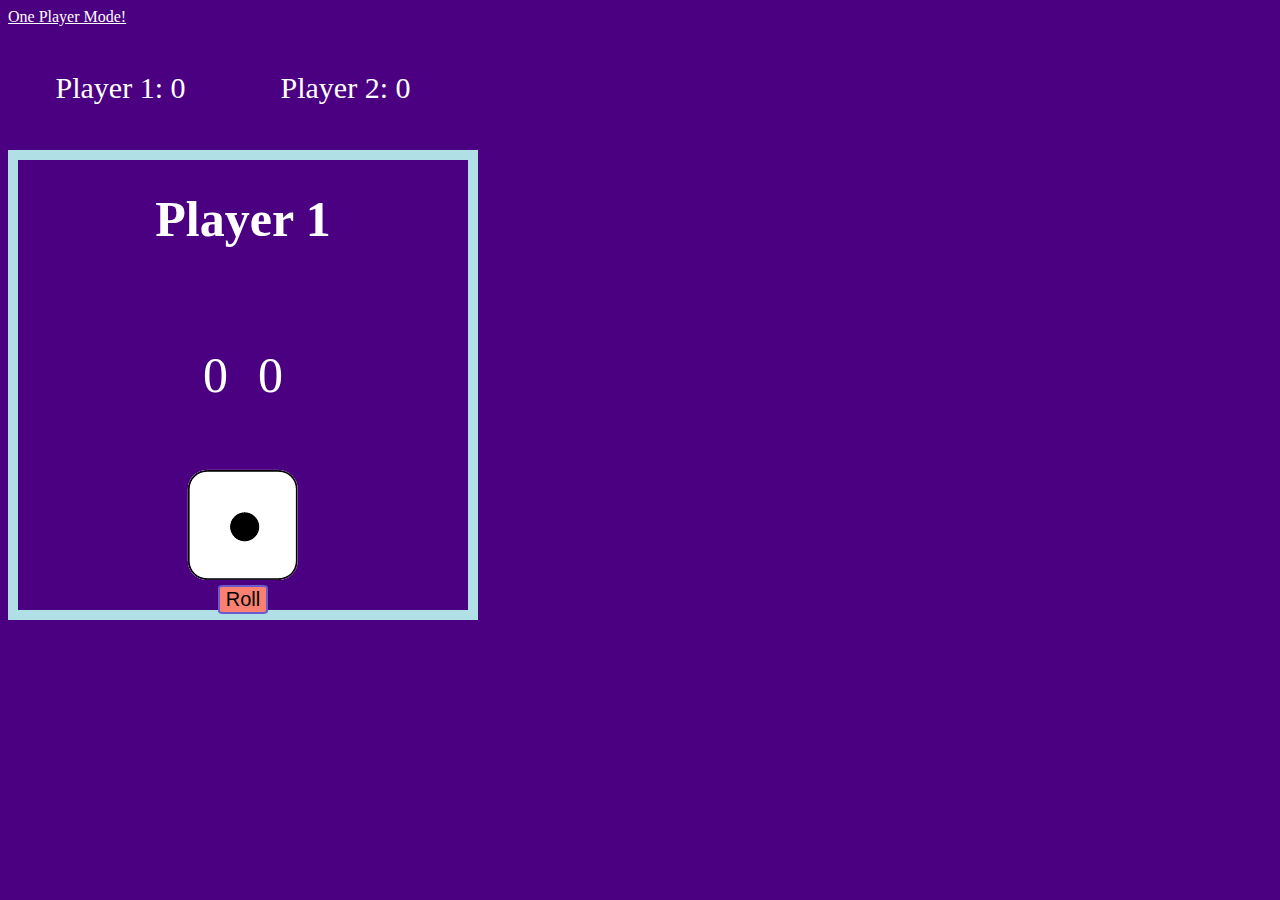
==== twoPlayer.html @ d46a1a8b "first commit" ====
<!DOCTYPE html>
<html lang="en">
<head>
    <meta charset="UTF-8">
    <title>JS Dice Game</title>
    <link rel="stylesheet" type="text/css" href="styles/twoPlayer.css" />
</head>
<body>
    <div>
        <a href="index.html">One Player Mode!</a>
    </div>
    <div class="scoreboard wins-counter">
        <div>
            <p class="win-tracker">Player 1: 0</p>
        </div>
        <div>
            <p class="win-tracker">Player 2: 0</p>
        </div>
    </div>
    <div id="main-container">
        <div id="container">
            <div>
                <button id="start-again">A</button>
            </div>
            <div>
                <h1 id="heading">Player 1</h1>
            </div>
            <div class="scoreboard">
                <div>
                    <p class="scorecard">0</p>
                </div>
                <div>
                    <p class="scorecard">0</p>
                </div>
            </div>
            <div>
                <img src="images/dice1.png" id="dice-img">
            </div>
            <div>
                <button id="roll">Roll</button>
            </div>
        </div>
    </div>
    <script src="scripts/scriptTwoPlayer.js"></script>
</body>
</html>
---- styles/twoPlayer.css ----
body {
    background-color: indigo;
    color: white;
}

a {
    color: white;
}

h1, p{
    font-size: 50px;
}

button {
    background-color: salmon;
    border: solid slateblue 2px;
    border-radius: 10%;
    font-size: 20px;
}

#start-again {
    display: none;
}

#container {
    display: flex;
    flex-direction: column;
    border: solid powderblue 10px;
    height: 50vh;
    width: 50vh;
    justify-content: center;
    align-items: center;
}

.scorecard {
    padding: 15px;
}

.win-tracker {
    font-size: 30px;
    padding: 15px;
}

.scoreboard {
    display: flex;
    flex-direction: row;
    justify-content: space-around;
}

.wins-counter {
    width: 50vh;
}
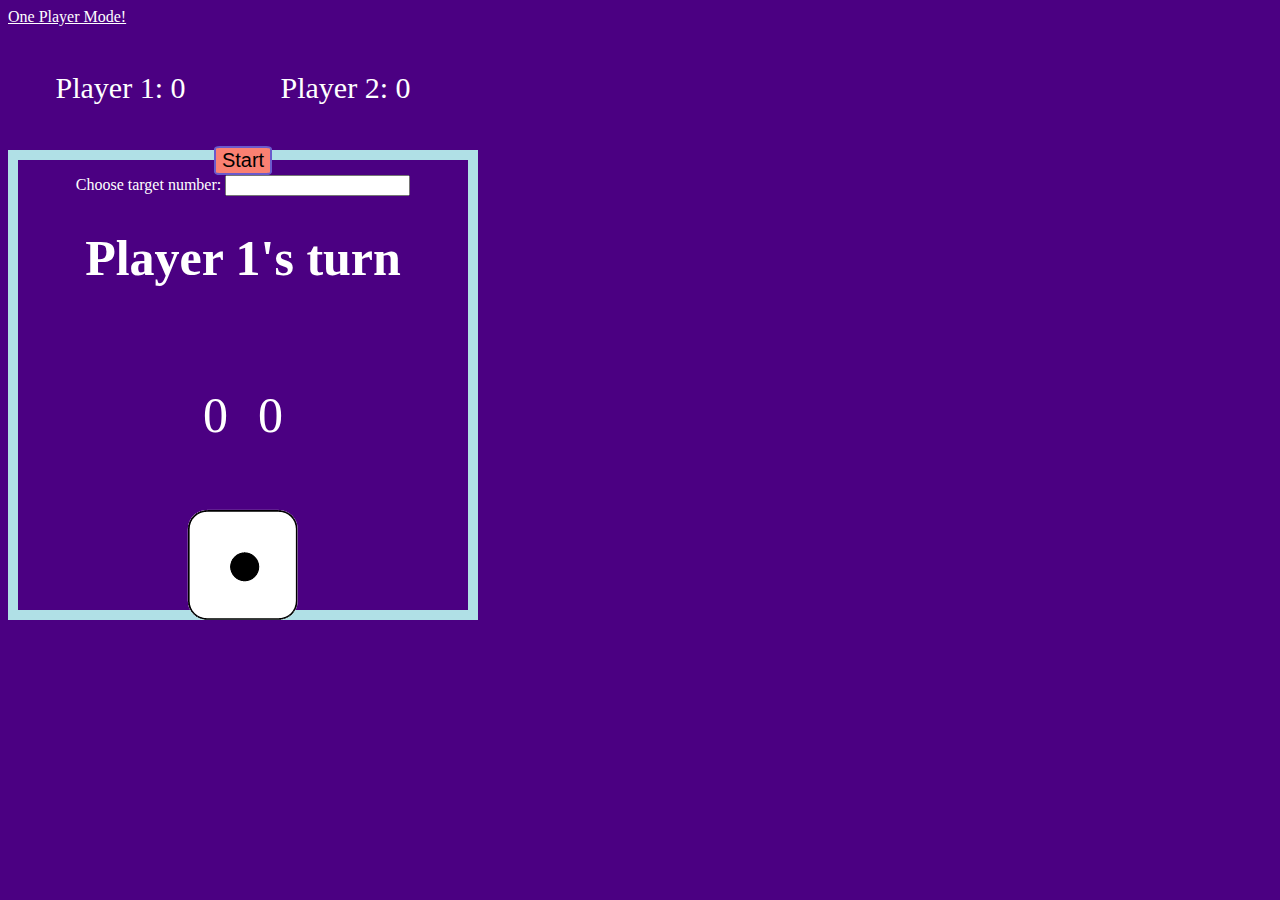
==== commit 90ea9bd4: "improved 2 player" ====
--- a/twoPlayer.html
+++ b/twoPlayer.html
@@ -20,10 +20,14 @@
     <div id="main-container">
         <div id="container">
             <div>
-                <button id="start-again">A</button>
+                <button id="start">Start</button>
             </div>
+            <form>
+                <label for "target" id="target-label">Choose target number:</label>
+                <input type="text" name="target" id="target-number">
+            </form>
             <div>
-                <h1 id="heading">Player 1</h1>
+                <h1 id="heading">Player 1's turn</h1>
             </div>
             <div class="scoreboard">
                 <div>
@@ -37,7 +41,8 @@
                 <img src="images/dice1.png" id="dice-img">
             </div>
             <div>
-                <button id="roll">Roll</button>
+                <button id="roll" class="play-button">Roll</button>
+                <button id="call" class="play-button">Call</button>
             </div>
         </div>
     </div>
--- a/styles/twoPlayer.css
+++ b/styles/twoPlayer.css
@@ -16,10 +16,6 @@
     border: solid slateblue 2px;
     border-radius: 10%;
     font-size: 20px;
-}
-
-#start-again {
-    display: none;
 }
 
 #container {
@@ -49,4 +45,8 @@
 
 .wins-counter {
     width: 50vh;
+}
+
+.play-button {
+    display: none;
 }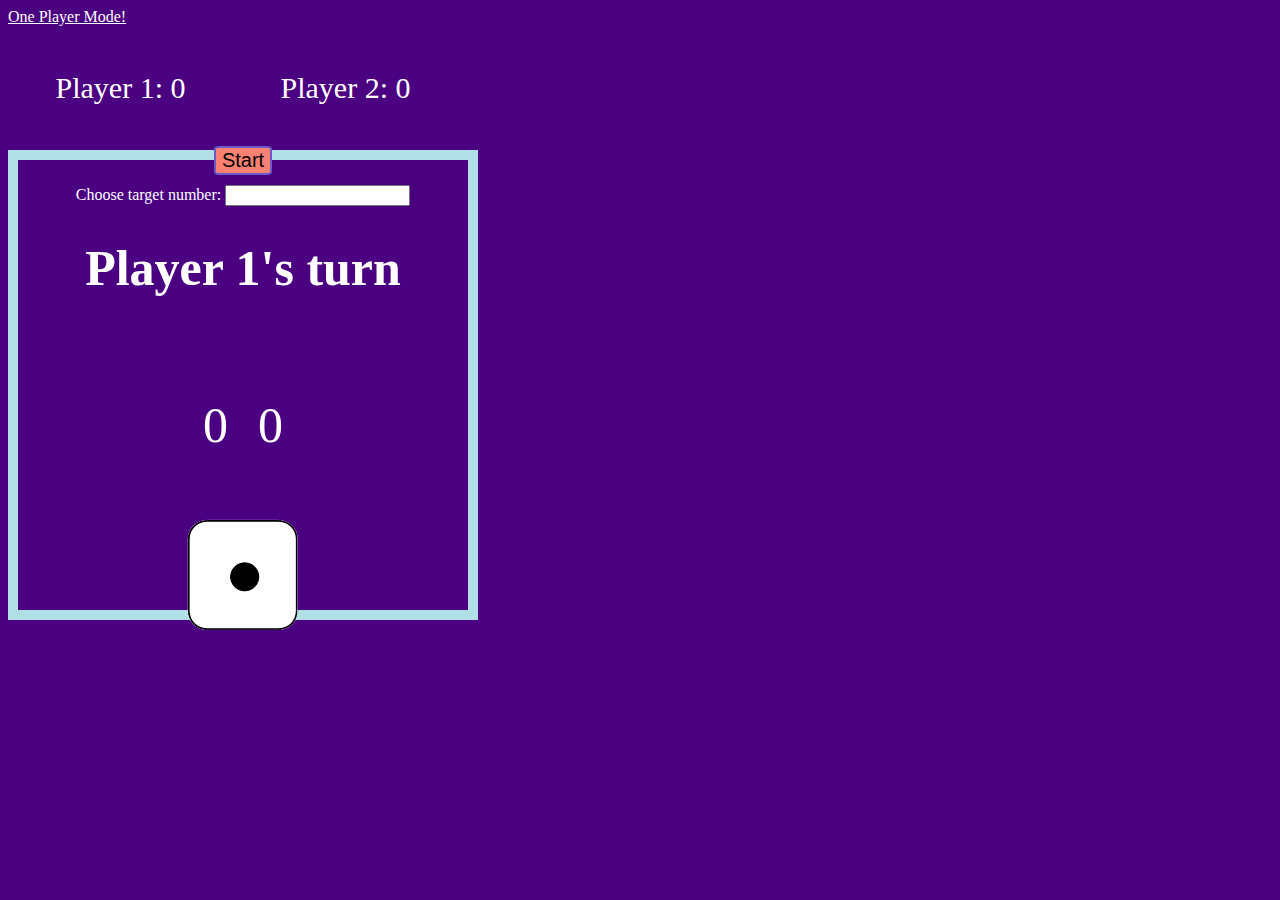
==== commit fb27a034: "CSS update" ====
--- a/twoPlayer.html
+++ b/twoPlayer.html
@@ -9,7 +9,7 @@
     <div>
         <a href="index.html">One Player Mode!</a>
     </div>
-    <div class="scoreboard wins-counter">
+    <div class="content-row wins-counter">
         <div>
             <p class="win-tracker">Player 1: 0</p>
         </div>
@@ -29,7 +29,7 @@
             <div>
                 <h1 id="heading">Player 1's turn</h1>
             </div>
-            <div class="scoreboard">
+            <div class="content-row">
                 <div>
                     <p class="scorecard">0</p>
                 </div>
@@ -40,9 +40,13 @@
             <div>
                 <img src="images/dice1.png" id="dice-img">
             </div>
-            <div>
-                <button id="roll" class="play-button">Roll</button>
-                <button id="call" class="play-button">Call</button>
+            <div class="content-row">
+                <div>
+                    <button id="roll" class="play-button">Roll</button>
+                </div>
+                <div>
+                    <button id="hold" class="play-button">Hold</button>
+                </div>
             </div>
         </div>
     </div>
--- a/styles/twoPlayer.css
+++ b/styles/twoPlayer.css
@@ -16,6 +16,7 @@
     border: solid slateblue 2px;
     border-radius: 10%;
     font-size: 20px;
+    margin: 10px;
 }
 
 #container {
@@ -37,7 +38,7 @@
     padding: 15px;
 }
 
-.scoreboard {
+.content-row {
     display: flex;
     flex-direction: row;
     justify-content: space-around;
